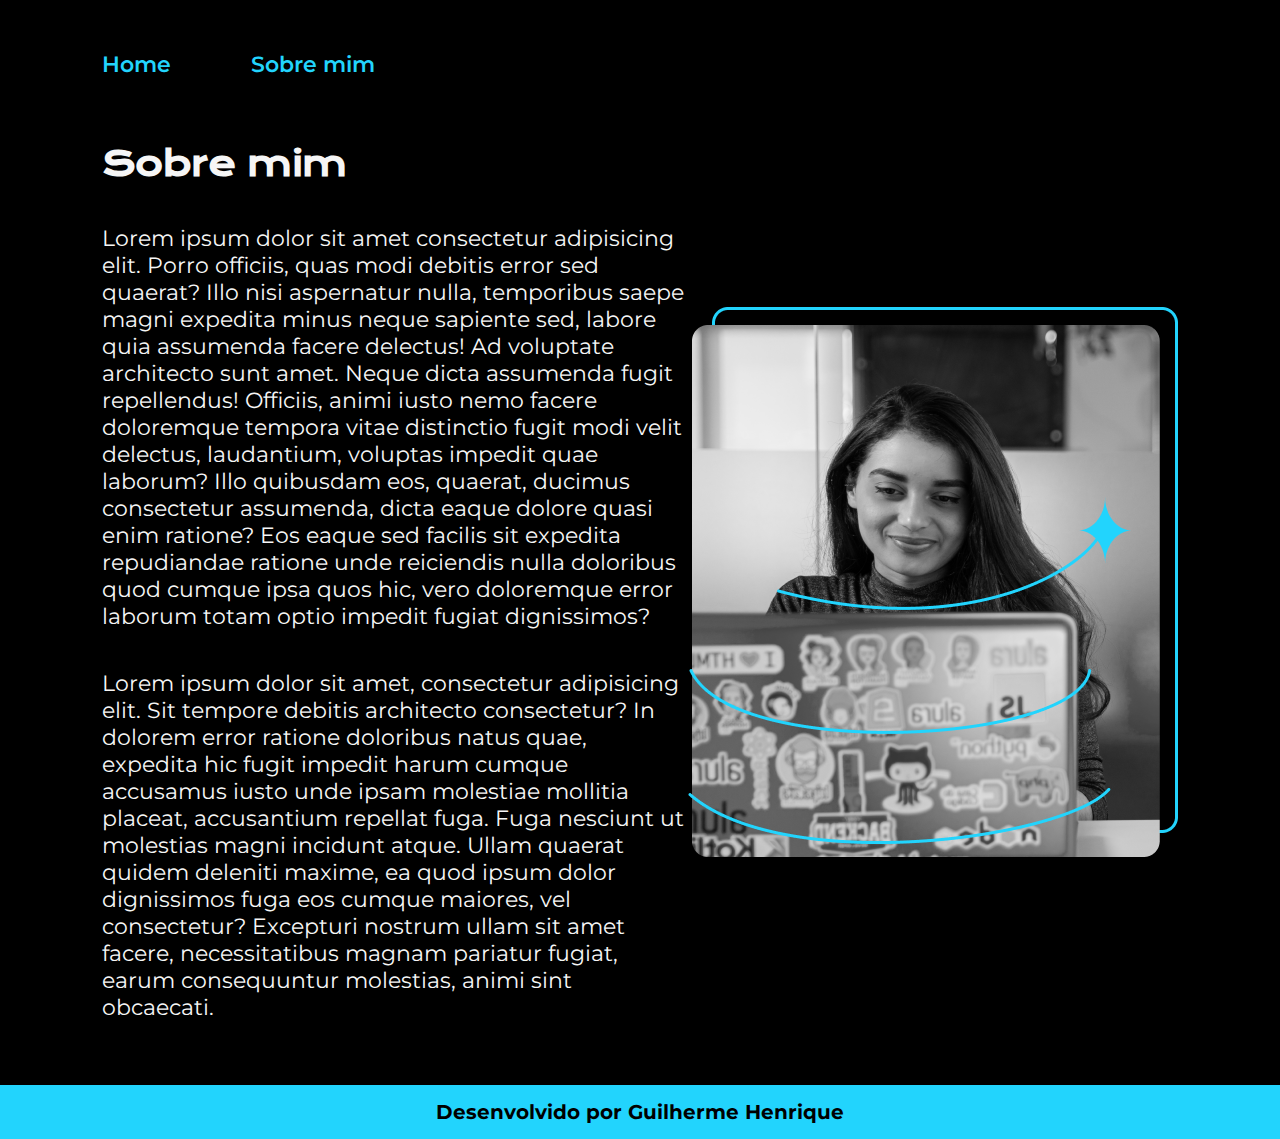
==== about.html @ 28d6ac75 "Projeto Concluido" ====
<!DOCTYPE html>
<html lang="pt-br">
<head>
    <meta charset="UTF-8">
    <meta name="viewport" content="width=device-width, initial-scale=1.0">
    <title>Sobre mim</title>
    <link rel="stylesheet" href="./styles/style.css">
</head>
<body>
    <header class="Cabecalho">
        <nav class="Cabecalho__menu">
            <a class="Cabecalho__menu__link" href="index.html">Home</a>
            <a class="Cabecalho__menu__link" href="about.html">Sobre mim</a>
        </nav>
    </header>
    <main class="apresentacao">
       <section class="apresentacao__conteudo">
            <h1 class="apresentacao__conteudo__titulo">Sobre mim</h1>
            <p class="apresentacao__conteudo__texto">Lorem ipsum dolor sit amet consectetur adipisicing elit. Porro officiis, quas modi debitis error sed quaerat? Illo nisi aspernatur nulla, temporibus saepe magni expedita minus neque sapiente sed, labore quia assumenda facere delectus! Ad voluptate architecto sunt amet. Neque dicta assumenda fugit repellendus! Officiis, animi iusto nemo facere doloremque tempora vitae distinctio fugit modi velit delectus, laudantium, voluptas impedit quae laborum? Illo quibusdam eos, quaerat, ducimus consectetur assumenda, dicta eaque dolore quasi enim ratione? Eos eaque sed facilis sit expedita repudiandae ratione unde reiciendis nulla doloribus quod cumque ipsa quos hic, vero doloremque error laborum totam optio impedit fugiat dignissimos?</p>
            <p class="apresentacao__conteudo__texto">Lorem ipsum dolor sit amet, consectetur adipisicing elit. Sit tempore debitis architecto consectetur? In dolorem error ratione doloribus natus quae, expedita hic fugit impedit harum cumque accusamus iusto unde ipsam molestiae mollitia placeat, accusantium repellat fuga. Fuga nesciunt ut molestias magni incidunt atque. Ullam quaerat quidem deleniti maxime, ea quod ipsum dolor dignissimos fuga eos cumque maiores, vel consectetur? Excepturi nostrum ullam sit amet facere, necessitatibus magnam pariatur fugiat, earum consequuntur molestias, animi sint obcaecati.</p>
       </section>

       <img src="./imagens/ImagemimagemPortfolio.png" alt="Joana programando">
    </main>
    <footer class="rodape">
        <p><strong>Desenvolvido por Guilherme Henrique</strong> </p>
    </footer>
</body>
</html>
---- styles/style.css ----
@import url('https://fonts.googleapis.com/css2?family=Krona+One&family=Montserrat:ital,wght@0,100..900;1,100..900&display=swap'); /* Montserrat e Krona One */
@import url('https://fonts.googleapis.com/css2?family=Montserrat+Alternates&display=swap');

:root {
    --cor-primaria: #000000;
    --cor-secundaria: #f6f6f6;
    --cor-terciaria: #22d4fd;
    --cor-hover: #272727;

    --font-primaria: "Krona One", sans-serif;
    --font-secundaria: "Montserrat", sans-serif;
}

* {  /* o asteristico se refere a TUDO no html */
    margin: 0;
    padding: 0;
}

body {
   /* height: 100vh;  Altura padrão*/
    box-sizing: border-box;
    background-color: var(--cor-primaria);
    color: var(--cor-secundaria);
}

.Cabecalho {
    padding: 4% 0% 0% 8%;
}

.Cabecalho__menu {
    display: flex;
    gap: 80px;
}

.Cabecalho__menu__link {
    font-family: var(--font-secundaria);
    font-weight: 600;
    font-size: 22px;
    color: var(--cor-terciaria);
    text-decoration: none;
}


.apresentacao { 
    padding: 5% 8%; /* Distancia entre os itens na tela*/
    display: flex; /* Sequencia em linha*/
    align-items: center;/* Centralizando */ 
    justify-content: space-between; /* Espaço entre conteudo*/
}

.apresentacao__conteudo {
    width: 600px;
    display: flex;
    flex-direction: column;
    gap: 40px;
}

.apresentacao__conteudo__titulo {
    font-size: 34px;
    font-family: var(--font-primaria);
}

.titulo-destaque {
    color: var(--cor-terciaria);
}

.apresentacao__conteudo__texto {
    font-size: 22px;
    font-family: var(--font-secundaria);
}

.apresentacao__links {
    display: flex; /* Deixa em linha*/
    flex-direction: column; /* Deixa em coluna*/
    align-items: center; /* Centralizar*/
    justify-content: space-between;
    gap: 32px; /* Criar espaço entre os botão, sem isso fica grudado*/
    margin-bottom: 12px;
}

.apresentacao__links__subtitulo {
    font-family: var(--font-primaria);
    font-weight: 400px; /* Calibre da fonte */
    font-size: 22px;
}

.apresentacao__links__link { /* Criando um botao*/
    display: flex;
    justify-content: center;
    gap: 16px;
    width: 378px; /* Largura*/
    text-align: center;
    border: 2px solid var(--cor-terciaria); /* Criar uma borda solida */
    border-radius: 8px; /* Arredondar a borda*/
    font-size: 22px;
    font-weight: 600;
    padding: 21.5px 0 ; /* Primeiro valor é vertical e o segundo é horizontal*/
    text-decoration: none;
    color: var(--cor-secundaria);
    font-family: var(--font-secundaria);
}

.apresentacao__links__link:hover {
    background-color: #272727;
}

.destaque__nome {
    color: var(--cor-terciaria);
}

.destaque__nome:hover {
    box-shadow: 0 0 10px rgba(86, 188, 228, 0.5);
    color: var(--cor-hover);
}

.rodape {
    color: var(--cor-primaria);
    background-color: var(--cor-terciaria);
    font-family: var(--font-secundaria);
    font-size: 20px;
    padding: 15px;
    text-align: center;
    font-weight: 400px;
}
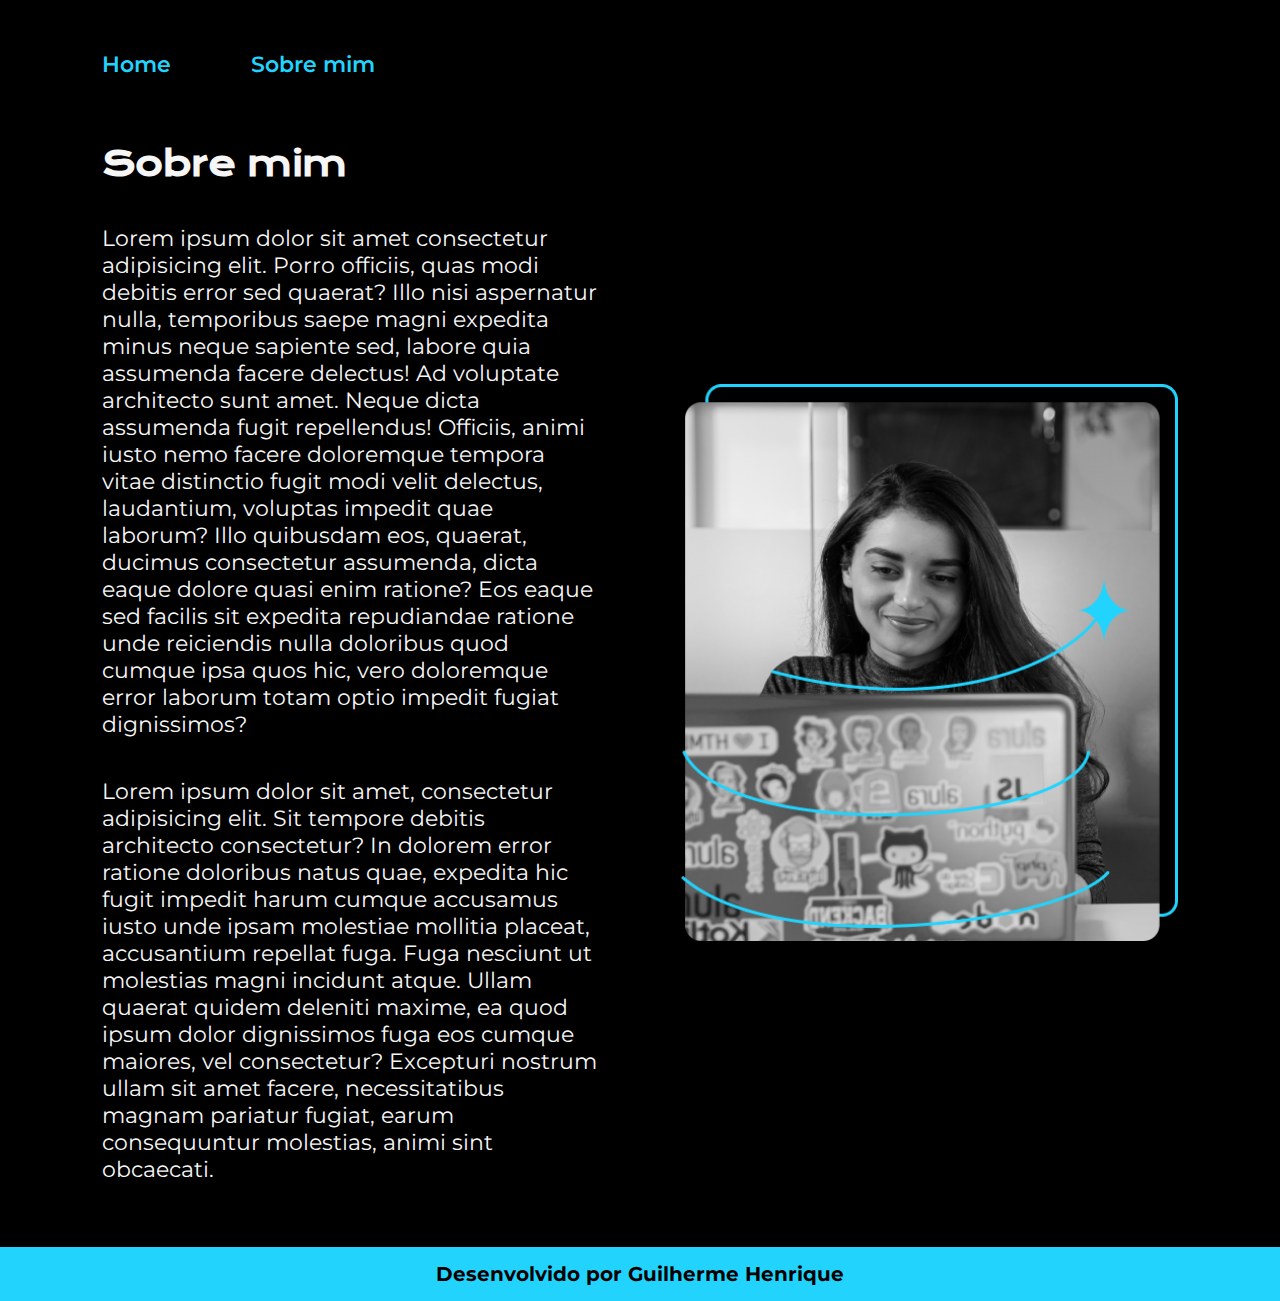
==== commit 5cc08c30: "Deixando o projeto mais acessivel. MEDIA QUERY" ====
--- a/about.html
+++ b/about.html
@@ -20,7 +20,7 @@
             <p class="apresentacao__conteudo__texto">Lorem ipsum dolor sit amet, consectetur adipisicing elit. Sit tempore debitis architecto consectetur? In dolorem error ratione doloribus natus quae, expedita hic fugit impedit harum cumque accusamus iusto unde ipsam molestiae mollitia placeat, accusantium repellat fuga. Fuga nesciunt ut molestias magni incidunt atque. Ullam quaerat quidem deleniti maxime, ea quod ipsum dolor dignissimos fuga eos cumque maiores, vel consectetur? Excepturi nostrum ullam sit amet facere, necessitatibus magnam pariatur fugiat, earum consequuntur molestias, animi sint obcaecati.</p>
        </section>
 
-       <img src="./imagens/ImagemimagemPortfolio.png" alt="Joana programando">
+       <img class="apresentacao__imagem" src="./imagens/ImagemimagemPortfolio.png" alt="Joana programando">
     </main>
     <footer class="rodape">
         <p><strong>Desenvolvido por Guilherme Henrique</strong> </p>
--- a/styles/style.css
+++ b/styles/style.css
@@ -35,7 +35,7 @@
 .Cabecalho__menu__link {
     font-family: var(--font-secundaria);
     font-weight: 600;
-    font-size: 22px;
+    font-size: 1.375rem;
     color: var(--cor-terciaria);
     text-decoration: none;
 }
@@ -46,17 +46,18 @@
     display: flex; /* Sequencia em linha*/
     align-items: center;/* Centralizando */ 
     justify-content: space-between; /* Espaço entre conteudo*/
+    gap: 82px;
 }
 
 .apresentacao__conteudo {
-    width: 600px;
+    width: 50%;
     display: flex;
     flex-direction: column;
     gap: 40px;
 }
 
 .apresentacao__conteudo__titulo {
-    font-size: 34px;
+    font-size: 2.12rem;
     font-family: var(--font-primaria);
 }
 
@@ -65,7 +66,7 @@
 }
 
 .apresentacao__conteudo__texto {
-    font-size: 22px;
+    font-size: 1.375rem;
     font-family: var(--font-secundaria);
 }
 
@@ -81,18 +82,18 @@
 .apresentacao__links__subtitulo {
     font-family: var(--font-primaria);
     font-weight: 400px; /* Calibre da fonte */
-    font-size: 22px;
+    font-size: 1.375rem;
 }
 
-.apresentacao__links__link { /* Criando um botao*/
+.apresentacao__links__navegacao { /* Criando um botao*/
     display: flex;
     justify-content: center;
     gap: 16px;
-    width: 378px; /* Largura*/
+    width: 50%; /* Largura*/
     text-align: center;
     border: 2px solid var(--cor-terciaria); /* Criar uma borda solida */
     border-radius: 8px; /* Arredondar a borda*/
-    font-size: 22px;
+    font-size: 1.375rem;
     font-weight: 600;
     padding: 21.5px 0 ; /* Primeiro valor é vertical e o segundo é horizontal*/
     text-decoration: none;
@@ -100,7 +101,7 @@
     font-family: var(--font-secundaria);
 }
 
-.apresentacao__links__link:hover {
+.apresentacao__links__navegacao:hover {
     background-color: #272727;
 }
 
@@ -113,12 +114,35 @@
     color: var(--cor-hover);
 }
 
+.apresentacao__imagem {
+    width: 50%;
+}
+
 .rodape {
     color: var(--cor-primaria);
     background-color: var(--cor-terciaria);
     font-family: var(--font-secundaria);
-    font-size: 20px;
+    font-size: 1.25rem;
     padding: 15px;
     text-align: center;
     font-weight: 400px;
 }
+
+@media (max-width: 960px) {
+    .Cabecalho {
+        padding: 7%;     
+    }
+
+    .Cabecalho__menu {
+        justify-content: center;
+    }
+
+    .apresentacao {
+        flex-direction: column-reverse;
+        padding: 5%;
+    }
+
+    .apresentacao__conteudo {
+        width: auto; 
+    }
+}
